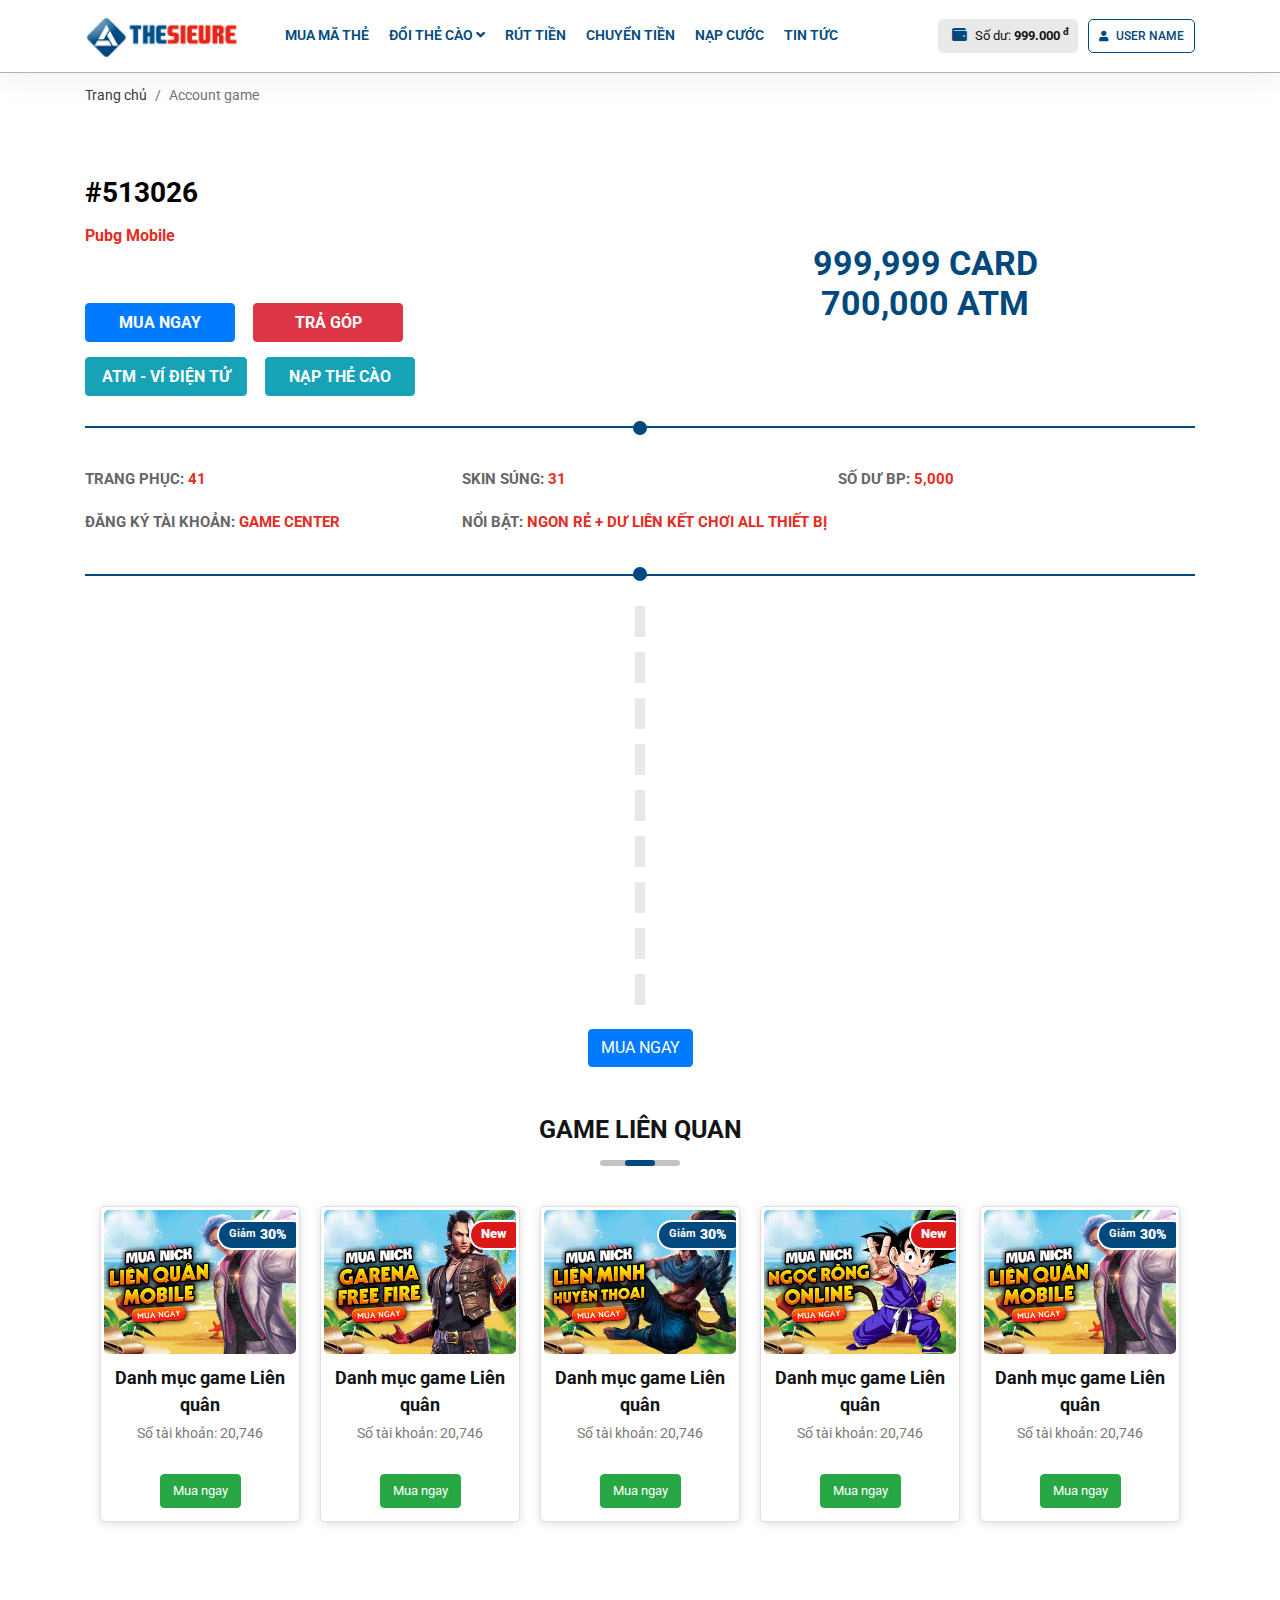
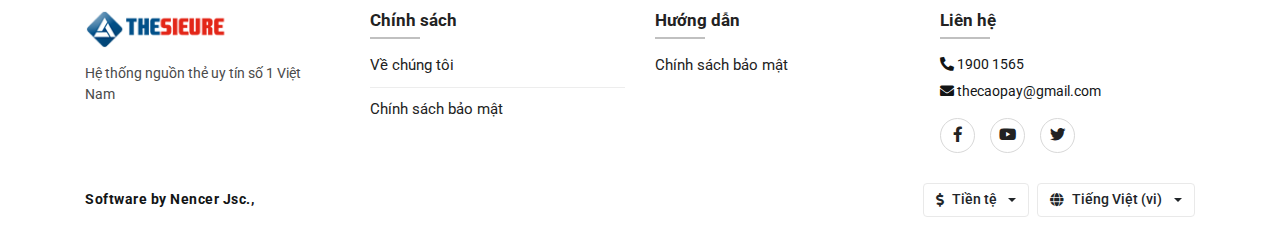
==== account-game.html @ e7c4fc8d "Update" ====
<!DOCTYPE html>
<html lang="vi">
<head>
    <meta charset="UTF-8">
    <meta name="viewport"
          content="width=device-width, user-scalable=no, initial-scale=1.0, maximum-scale=1.0, minimum-scale=1.0">

    <title>Thẻ siêu rẻ V2</title>
    <meta name="description" content="Thẻ siêu rẻ V2">
    <meta name="author" content="">

    <meta property="og:title" content="Thẻ siêu rẻ V2">
    <meta property="og:type" content="website">
    <meta property="og:url" content="">
    <meta property="og:description" content="Thẻ siêu rẻ V2">
    <meta property="og:image" content="">

    <link rel="icon" href="/assets/images/favicon.png">
    <link rel="apple-touch-icon" href="/assets/images/favicon.png">

    <style>
        :root {
            --primary-color: #01497D;
            --primary-rgb: 1, 73, 125;
            --primary-hover: #0e68a9;
            --secondary-color: #E42D1F;
            --secondary-rgb: 228, 45, 31;
            --secondary-hover: #f03c2e;
            --color-body: #fafafa;
            --color-border: #e9e9e9;
            --color-dark: #121415;
            --color-dark-gray: #444748;
            --color-gray: #6a6868;
            --transition: .3s all ease-in-out;
        }
    </style>
    <link rel="stylesheet"
          href="https://fonts.googleapis.com/css2?family=Roboto:ital,wght@0,300;0,400;0,500;0,700;1,300;1,400;1,500;1,700&display=swap">
    <link rel="stylesheet" href="./assets/plugins/bootstrap/bootstrap.min.css">
    <link rel="stylesheet" href="./assets/plugins/fancybox/fancybox.min.css">
    <link rel="stylesheet" href="./assets/plugins/swiper/swiper-bundle.min.css">
    <link rel="stylesheet" href="./assets/plugins/select2/css/select2.min.css">
    <link rel="stylesheet" href="./assets/plugins/waves/waves.min.css">
    <link rel="stylesheet" href="./assets/plugins/sweetalert2/sweetalert2.min.css">
    <link rel="stylesheet" href="./assets/fonts/fontawesome/css/all.min.css">
    <link rel="stylesheet" href="./assets/css/style.css">
</head>
<body>

<header id="header" class="header">
    <div class="header-inner">
        <div class="container">
            <div class="row">
                <div class="col-lg-2">
                    <div class="header-inner_logo">
                        <a href="index.html">
                            <img class="header-inner_logo__image" src="./assets/images/logo.png" alt="">
                        </a>
                        <div id="user-mobile" class="header-inner_mobile__user d-block d-lg-none">
                            <a id="call-user_mobile" href="javascript:void(0)">
                                <i class="fas fa-user"></i>
                            </a>
                            <ul class="list-unstyled mb-0">
                                <li>
                                    <a href="dang-nhap.html">Đăng nhập</a>
                                </li>
                                <li>
                                    <a href="dang-ky.html">Đăng ký</a>
                                </li>
                            </ul>
                        </div>
                        <div class="header-inner_hamburger d-block d-lg-none">
                            <button type="button" class="no-animation" id="call-header_mobile">
                                <span></span>
                                <span></span>
                                <span></span>
                            </button>
                        </div>
                    </div>
                </div>
                <div class="col-lg-10 mobile-no_relative">
                    <div class="d-lg-flex align-items-center justify-content-between flex-wrap">
                        <div class="header-inner_nav">
                            <ul class="list-unstyled mb-0" id="hasMenuTopUp">
                                <li>
                                    <a href="mua-ma-the.html">
                                        Mua mã thẻ
                                    </a>
                                </li>
                                <li>
                                    <a href="doi-the-cao.html">
                                        Đổi thẻ cào
                                        <i class="fas fa-angle-down"></i>
                                    </a>
                                    <ul class="list-unstyled mb-0">
                                        <li>
                                            <a href="">
                                                Đổi thẻ cào
                                            </a>
                                        </li>
                                        <li>
                                            <a href="#">
                                                Đổi thẻ cào
                                            </a>
                                        </li>
                                        <li>
                                            <a href="#">
                                                Đổi thẻ cào
                                            </a>
                                        </li>
                                        <li>
                                            <a href="#">
                                                Đổi thẻ cào
                                            </a>
                                        </li>
                                        <li>
                                            <a href="#">
                                                Đổi thẻ cào
                                            </a>
                                        </li>
                                    </ul>
                                </li>
                                <li>
                                    <a href="rut-tien.html">
                                        Rút tiền
                                    </a>
                                </li>
                                <li>
                                    <a href="chuyen-tien.html">
                                        Chuyển tiền
                                    </a>
                                </li>
                                <li>
                                    <a href="nap-cuoc.html">
                                        Nạp cước
                                    </a>
                                </li>
                                <li>
                                    <a href="tin-tuc.html">
                                        Tin tức
                                    </a>
                                </li>
                            </ul>
                        </div>
                        <div class="header-inner_user d-lg-flex align-items-center justify-content-end">
                            <div class="header-inner_user__item d-none">
                                <a href="dang-ky.html" class="btn btn-register waves-effect waves-light">
                                    <i class="fas fa-user mr-2"></i>
                                    Đăng ký
                                </a>
                            </div>
                            <div class="header-inner_user__item d-none">
                                <a href="dang-nhap.html" class="btn btn-login waves-effect waves-light"><i
                                        class="fas fa-lock-alt mr-2"></i>
                                    Đăng nhập
                                </a>
                            </div>
                            <div class="header-inner_user__item">
                                <span class="header-inner_user__price">
                                    <span>
                                        <i class="fas fa-wallet"></i>
                                    </span>
                                    Số dư:&nbsp;
                                    <b>999.000 <sup>đ</sup></b>
                                </span>
                            </div>
                            <div class="header-inner_user__item">
                                <button type="button" class="btn btn-login-outline waves-effect waves-light">
                                    <i class="fas fa-user mr-2"></i>
                                    User name
                                </button>
                                <ul class="list-unstyled mb-0">
                                    <li>
                                        <a href="">
                                            <i class="fas fa-caret-right"></i>
                                            Thông tin tài khoản
                                        </a>
                                    </li>
                                    <li>
                                        <a href="">
                                            <i class="fas fa-caret-right"></i>
                                            Quỹ số dư
                                        </a>
                                    </li>
                                    <li>
                                        <a href="">
                                            <i class="fas fa-caret-right"></i>
                                            Kết nối API
                                        </a>
                                    </li>
                                    <li>
                                        <a href="">
                                            <i class="fas fa-caret-right"></i>
                                            Lịch sử mua thẻ
                                        </a>
                                    </li>
                                    <li>
                                        <a href="">
                                            <i class="fas fa-caret-right"></i>
                                            Nạp quỹ
                                        </a>
                                    </li>
                                    <li>
                                        <a href="">
                                            <i class="fas fa-caret-right"></i>
                                            Rút quỹ
                                        </a>
                                    </li>
                                </ul>
                            </div>
                        </div>
                        <div class="header-overlay" id="header-overlay"></div>
                    </div>
                </div>
            </div>
        </div>
    </div>
</header>
<div id="main" class="main">
    <div class="pb-1">
        <div class="container">
            <div class="row">
                <div class="col-12">
                    <ol class="breadcrumb mb-0 bg-transparent w-100 pl-0">
                        <li class="breadcrumb-item">
                            <a href="#" class="text-dark">Trang chủ</a>
                        </li>
                        <li class="breadcrumb-item">
                            <a href="#" class="text-muted">Account game</a>
                        </li>
                    </ol>
                </div>
            </div>
        </div>
    </div>
    <div class="pb-4">
        <div class="container">
            <div class="row row-10">
                <div class="col-12">
                    <div class="account-game">
                        <div class="account-game_inner">
                            <div class="account-game_header">
                                <div class="row align-items-center">
                                    <div class="col-md-6">
                                        <div class="account-game_id">
                                            #513026
                                        </div>
                                        <div class="account-game_name">
                                            Pubg Mobile
                                        </div>
                                        <div class="account-game_image d-block d-md-none">
                                            <img src="https://nick.vn/storage/images/XcTcX66q3x_1646688036.jpg"
                                                 class="img-fluid" alt="">
                                        </div>
                                        <div class="account-game_buttons d-none d-md-block">
                                            <a href="" class="btn btn-primary waves-effect waves-light">
                                                MUA NGAY
                                            </a>
                                            <a href="" class="btn btn-danger waves-effect waves-light">
                                                TRẢ GÓP
                                            </a>
                                        </div>
                                        <div class="account-game_buttons mt-0  d-none d-md-block">
                                            <a href="" class="btn btn-info waves-effect waves-light">
                                                ATM - VÍ ĐIỆN TỬ
                                            </a>
                                            <a href="" class="btn btn-info waves-effect waves-light">
                                                NẠP THẺ CÀO
                                            </a>
                                        </div>
                                    </div>
                                    <div class="col-md-6 d-none d-md-block">
                                        <div class="account-game_price">
                                            <div class="account-game_price__current">999,999 CARD</div>
                                            <div class="account-game_price__current">700,000 ATM</div>
                                        </div>
                                    </div>
                                </div>
                            </div>
                            <div class="account-game_body">
                                <div class="row row-col-10">
                                    <div class="col-6 col-md-4 col-lg-4">
                                        <div class="account-game_body__desc">TRANG PHỤC: <span>41</span></div>
                                    </div>
                                    <div class="col-6 col-md-4 col-lg-4">
                                        <div class="account-game_body__desc">SKIN SÚNG: <span>31</span></div>
                                    </div>
                                    <div class="col-6 col-md-4 col-lg-4">
                                        <div class="account-game_body__desc">SỐ DƯ BP: <span>5,000</span></div>
                                    </div>
                                    <div class="col-12 col-md-4 col-lg-4">
                                        <div class="account-game_body__desc">ĐĂNG KÝ TÀI KHOẢN: <span>GAME CENTER</span>
                                        </div>
                                    </div>
                                    <div class="col-12 col-md-8 col-lg-8">
                                        <div class="account-game_body__desc">NỔI BẬT: <span>NGON RẺ + DƯ LIÊN KẾT CHƠI
                                            ALL THIẾT BỊ</span></div>
                                    </div>
                                </div>
                            </div>
                            <div class="account-game_mobile d-block d-md-none">
                                <div class="account-game_price">
                                    <div class="account-game_price__current">999,999 CARD</div>
                                    <div class="account-game_price__current">700,000 ATM</div>
                                </div>
                                <div class="account-game_buttons">
                                    <a href="" class="btn btn-primary waves-effect waves-light">
                                        MUA NGAY
                                    </a>
                                    <a href="" class="btn btn-danger waves-effect waves-light">
                                        TRẢ GÓP
                                    </a>
                                </div>
                                <div class="account-game_buttons mt-0">
                                    <a href="" class="btn btn-info waves-effect waves-light">
                                        ATM - VÍ ĐIỆN TỬ
                                    </a>
                                    <a href="" class="btn btn-info waves-effect waves-light">
                                        NẠP THẺ CÀO
                                    </a>
                                </div>
                            </div>
                            <div class="account-game_images">
                                <div class="row">
                                    <div class="col-12">
                                        <div class="d-flex flex-column align-items-center justify-content-center">
                                            <a href="https://nick.vn/storage/images/XcTcX66q3x_1646688036.jpg"
                                               class="d-inline-block account-game_image" data-fancybox="account-game">
                                                <img src="https://nick.vn/storage/images/XcTcX66q3x_1646688036.jpg"
                                                     class="img-fluid" alt="">
                                            </a>
                                            <a href="https://nick.vn/storage/images/vSVyql1NGh_1646688036.jpg"
                                               class="d-inline-block account-game_image" data-fancybox="account-game">
                                                <img src="https://nick.vn/storage/images/vSVyql1NGh_1646688036.jpg"
                                                     class="img-fluid" alt="">
                                            </a>
                                            <a href="https://nick.vn/storage/images/O1JvAbsGAw_1646688036.jpg"
                                               class="d-inline-block account-game_image" data-fancybox="account-game">
                                                <img src="https://nick.vn/storage/images/O1JvAbsGAw_1646688036.jpg"
                                                     class="img-fluid" alt="">
                                            </a>
                                            <a href="https://nick.vn/storage/images/XcTcX66q3x_1646688036.jpg"
                                               class="d-inline-block account-game_image" data-fancybox="account-game">
                                                <img src="https://nick.vn/storage/images/XcTcX66q3x_1646688036.jpg"
                                                     class="img-fluid" alt="">
                                            </a>
                                            <a href="https://nick.vn/storage/images/vSVyql1NGh_1646688036.jpg"
                                               class="d-inline-block account-game_image" data-fancybox="account-game">
                                                <img src="https://nick.vn/storage/images/vSVyql1NGh_1646688036.jpg"
                                                     class="img-fluid" alt="">
                                            </a>
                                            <a href="https://nick.vn/storage/images/O1JvAbsGAw_1646688036.jpg"
                                               class="d-inline-block account-game_image" data-fancybox="account-game">
                                                <img src="https://nick.vn/storage/images/O1JvAbsGAw_1646688036.jpg"
                                                     class="img-fluid" alt="">
                                            </a>
                                            <a href="https://nick.vn/storage/images/XcTcX66q3x_1646688036.jpg"
                                               class="d-inline-block account-game_image" data-fancybox="account-game">
                                                <img src="https://nick.vn/storage/images/XcTcX66q3x_1646688036.jpg"
                                                     class="img-fluid" alt="">
                                            </a>
                                            <a href="https://nick.vn/storage/images/vSVyql1NGh_1646688036.jpg"
                                               class="d-inline-block account-game_image" data-fancybox="account-game">
                                                <img src="https://nick.vn/storage/images/vSVyql1NGh_1646688036.jpg"
                                                     class="img-fluid" alt="">
                                            </a>
                                            <a href="https://nick.vn/storage/images/O1JvAbsGAw_1646688036.jpg"
                                               class="d-inline-block account-game_image" data-fancybox="account-game">
                                                <img src="https://nick.vn/storage/images/O1JvAbsGAw_1646688036.jpg"
                                                     class="img-fluid" alt="">
                                            </a>
                                        </div>
                                    </div>
                                </div>
                            </div>
                            <div class="account-game_button mt-4 text-center">
                                <a href="" class="btn btn-primary waves-effect waves-light">
                                    MUA NGAY
                                </a>
                            </div>
                        </div>
                    </div>
                </div>
            </div>
        </div>
    </div>
    <div class="py-4">
        <div class="container">
            <div class="row row-10">
                <div class="col-12">
                    <div class="block-list-game pb-2">
                        <div class="container">
                            <div class="row">
                                <div class="col-12">
                                    <div class="template-1-heading text-center">
                                        <h4>
                                            Game liên quan
                                        </h4>
                                    </div>
                                </div>
                            </div>
                            <div class="row row-col-10 row-cols-lg-5">
                                <div class="col-sm-6 col-md-4">
                                    <div class="card-game card">
                                        <div class="card-header">
                                            <a href="">
                                                <img src="./assets/images/game/list/1.gif" alt="">
                                                <div class="badge">
                                                    Giảm <b class="ml-1 mt--4">30%</b>
                                                </div>
                                            </a>
                                        </div>
                                        <div class="card-body">
                                            <div class="card-title">
                                                <a href="">
                                                    Danh mục game Liên quân
                                                </a>
                                            </div>
                                            <div class="card-text">
                                                Số tài khoản: 20,746
                                            </div>
                                            <div class="card-button">
                                                <a href="" class="btn btn-success template-1-btn">
                                                    Mua ngay
                                                </a>
                                            </div>
                                        </div>
                                    </div>
                                </div>
                                <div class="col-sm-6 col-md-4">
                                    <div class="card-game card">
                                        <div class="card-header">
                                            <a href="">
                                                <img src="./assets/images/game/list/2.gif" alt="">
                                                <div class="badge badge-new">
                                                    <b>New</b>
                                                </div>
                                            </a>
                                        </div>
                                        <div class="card-body">
                                            <div class="card-title">
                                                <a href="">
                                                    Danh mục game Liên quân
                                                </a>
                                            </div>
                                            <div class="card-text">
                                                Số tài khoản: 20,746
                                            </div>
                                            <div class="card-button">
                                                <a href="" class="btn btn-success template-1-btn">
                                                    Mua ngay
                                                </a>
                                            </div>
                                        </div>
                                    </div>
                                </div>
                                <div class="col-sm-6 col-md-4">
                                    <div class="card-game card">
                                        <div class="card-header">
                                            <a href="">
                                                <img src="./assets/images/game/list/3.gif" alt="">
                                                <div class="badge">
                                                    Giảm <b class="ml-1 mt--4">30%</b>
                                                </div>
                                            </a>
                                        </div>
                                        <div class="card-body">
                                            <div class="card-title">
                                                <a href="">
                                                    Danh mục game Liên quân
                                                </a>
                                            </div>
                                            <div class="card-text">
                                                Số tài khoản: 20,746
                                            </div>
                                            <div class="card-button">
                                                <a href="" class="btn btn-success template-1-btn">
                                                    Mua ngay
                                                </a>
                                            </div>
                                        </div>
                                    </div>
                                </div>
                                <div class="col-sm-6 col-md-4">
                                    <div class="card-game card">
                                        <div class="card-header">
                                            <a href="">
                                                <img src="./assets/images/game/list/4.gif" alt="">
                                                <div class="badge badge-new">
                                                    <b>New</b>
                                                </div>
                                            </a>
                                        </div>
                                        <div class="card-body">
                                            <div class="card-title">
                                                <a href="">
                                                    Danh mục game Liên quân
                                                </a>
                                            </div>
                                            <div class="card-text">
                                                Số tài khoản: 20,746
                                            </div>
                                            <div class="card-button">
                                                <a href="" class="btn btn-success template-1-btn">
                                                    Mua ngay
                                                </a>
                                            </div>
                                        </div>
                                    </div>
                                </div>
                                <div class="col-sm-6 col-md-4">
                                    <div class="card-game card">
                                        <div class="card-header">
                                            <a href="">
                                                <img src="./assets/images/game/list/1.gif" alt="">
                                                <div class="badge">
                                                    Giảm <b class="ml-1 mt--4">30%</b>
                                                </div>
                                            </a>
                                        </div>
                                        <div class="card-body">
                                            <div class="card-title">
                                                <a href="">
                                                    Danh mục game Liên quân
                                                </a>
                                            </div>
                                            <div class="card-text">
                                                Số tài khoản: 20,746
                                            </div>
                                            <div class="card-button">
                                                <a href="" class="btn btn-success template-1-btn">
                                                    Mua ngay
                                                </a>
                                            </div>
                                        </div>
                                    </div>
                                </div>
                            </div>
                        </div>
                    </div>
                </div>
            </div>
        </div>
    </div>
</div>

<footer id="footer" class="footer">
    <div class="container">
        <div class="row">
            <div class="col-md-3 my-4">
                <div class="footer-item">
                    <div class="footer-item_logo">
                        <a href="" class="d-inline-block account-game_image">
                            <img src="./assets/images/logo.png"
                                 alt="">
                        </a>
                    </div>
                    <div class="footer-item_text">
                        Hệ thống nguồn thẻ uy tín số 1 Việt Nam
                    </div>
                </div>
            </div>
            <div class="col-md-3 col-6 my-4">
                <div class="footer-item">
                    <div class="footer-item_title">
                        Chính sách
                    </div>
                    <div class="footer-item_list">
                        <ul class="list-unstyled mb-0">
                            <li>
                                <a href="#">Về chúng tôi</a>
                            </li>
                            <li>
                                <a href="#">Chính sách bảo mật</a>
                            </li>
                        </ul>
                    </div>
                </div>
            </div>
            <div class="col-md-3 col-6 my-4">
                <div class="footer-item">
                    <div class="footer-item_title">
                        Hướng dẫn
                    </div>
                    <div class="footer-item_list">
                        <ul class="list-unstyled mb-0">
                            <li>
                                <a href="#">Chính sách bảo mật</a>
                            </li>
                        </ul>
                    </div>
                </div>
            </div>

            <div class="col-md-3 my-4">
                <div class="footer-item">
                    <div class="footer-item_title">
                        Liên hệ
                    </div>
                    <div class="footer-item_info">
                        <p>
                            <i class="fas fa-phone-alt"></i>
                            1900 1565
                        </p>
                        <p>
                            <i class="fas fa-envelope"></i>
                            thecaopay@gmail.com
                        </p>
                        <p class="mt-3 d-flex align-items-center justify-content-start footer-item_info__social">
                            <a href="https://www.facebook.com/">
                                <i class="fab fa-facebook-f"></i>
                            </a>
                            <a href="https://www.youtube.com/">
                                <i class="fab fa-youtube"></i>
                            </a>
                            <a href="https://twitter.com/">
                                <i class="fab fa-twitter"></i>
                            </a>
                        </p>
                    </div>
                </div>
            </div>
        </div>
    </div>
    <div class="footer-bottom">
        <div class="container">
            <div class="row align-items-center">
                <div class="col-md-6">
                    <a href="#" class="footer-bottom_copyright">Software by Nencer Jsc.,</a>
                </div>
                <div class="col-md-6">
                    <div class="footer-dropdown d-flex align-items-center justify-content-lg-end">
                        <div class="dropdown dropdown-wrap">
                            <button class="btn btn-dropdown dropdown-toggle" type="button" id="dropdownCurrency"
                                    data-toggle="dropdown">
                                <i class="fas fa-dollar-sign"></i>
                                <span class="px-2">Tiền tệ</span>
                            </button>
                            <div class="dropdown-menu dropdown-menu-right" aria-labelledby="dropdownCurrency">
                                <a class="dropdown-item" href="#">Dollars</a>
                                <a class="dropdown-item" href="#">Nhân dân tệ</a>
                                <a class="dropdown-item active" href="#">Vietnam đồng</a>
                            </div>
                        </div>
                        <div class="dropdown dropdown-wrap ml-2">
                            <button class="btn btn-dropdown dropdown-toggle" type="button" id="dropdownLanguage"
                                    data-toggle="dropdown" aria-expanded="false">
                                <i class="fas fa-globe"></i>
                                <span class="px-2">Tiếng Việt (vi)</span>
                            </button>
                            <div class="dropdown-menu dropdown-menu-right" aria-labelledby="dropdownLanguage" style="">
                                <a class="dropdown-item " href="#">English</a>
                                <a class="dropdown-item active " href="#">Tiếng
                                    Việt
                                </a>
                            </div>
                        </div>
                    </div>
                </div>
            </div>
        </div>
    </div>
</footer>


<script type="text/javascript" src="./assets/plugins/jquery.min.js"></script>
<script type="text/javascript" src="./assets/plugins/bootstrap/bootstrap.bundle.min.js"></script>
<script type="text/javascript" src="./assets/plugins/fancybox/fancybox.min.js"></script>
<script type="text/javascript" src="./assets/plugins/swiper/swiper-bundle.min.js"></script>
<script type="text/javascript" src="./assets/plugins/select2/js/select2.min.js"></script>
<script type="text/javascript" src="./assets/plugins/waves/waves.min.js"></script>
<script type="text/javascript" src="./assets/plugins/sweetalert2/sweetalert2.min.js"></script>
<script type="text/javascript" src="./assets/js/scripts.js"></script>
</body>
</html>
---- assets/plugins/waves/waves.min.css ----
.waves-effect {
    position: relative;
    cursor: pointer;
    display: inline-block;
    overflow: hidden;
    -webkit-user-select: none;
    -moz-user-select: none;
    -ms-user-select: none;
    user-select: none;
    -webkit-tap-highlight-color: transparent;
}

.waves-effect .waves-ripple {
    position: absolute;
    border-radius: 50%;
    width: 100px;
    height: 100px;
    margin-top: -50px;
    margin-left: -50px;
    opacity: 0;
    background: rgba(0, 0, 0, 0.2);
    background: -webkit-radial-gradient(rgba(0, 0, 0, 0.2) 0, rgba(0, 0, 0, 0.3) 40%, rgba(0, 0, 0, 0.4) 50%, rgba(0, 0, 0, 0.5) 60%, rgba(255, 255, 255, 0) 70%);
    background: -o-radial-gradient(rgba(0, 0, 0, 0.2) 0, rgba(0, 0, 0, 0.3) 40%, rgba(0, 0, 0, 0.4) 50%, rgba(0, 0, 0, 0.5) 60%, rgba(255, 255, 255, 0) 70%);
    background: -moz-radial-gradient(rgba(0, 0, 0, 0.2) 0, rgba(0, 0, 0, 0.3) 40%, rgba(0, 0, 0, 0.4) 50%, rgba(0, 0, 0, 0.5) 60%, rgba(255, 255, 255, 0) 70%);
    background: radial-gradient(rgba(0, 0, 0, 0.2) 0, rgba(0, 0, 0, 0.3) 40%, rgba(0, 0, 0, 0.4) 50%, rgba(0, 0, 0, 0.5) 60%, rgba(255, 255, 255, 0) 70%);
    -webkit-transition: all 0.5s ease-out;
    -moz-transition: all 0.5s ease-out;
    -o-transition: all 0.5s ease-out;
    transition: all 0.5s ease-out;
    -webkit-transition-property: -webkit-transform, opacity;
    -moz-transition-property: -moz-transform, opacity;
    -o-transition-property: -o-transform, opacity;
    transition-property: transform, opacity;
    -webkit-transform: scale(0) translate(0, 0);
    -moz-transform: scale(0) translate(0, 0);
    -ms-transform: scale(0) translate(0, 0);
    -o-transform: scale(0) translate(0, 0);
    transform: scale(0) translate(0, 0);
    pointer-events: none;
}

.waves-effect.waves-light .waves-ripple {
    background: rgba(255, 255, 255, 0.4);
    background: -webkit-radial-gradient(rgba(255, 255, 255, 0.2) 0, rgba(255, 255, 255, 0.3) 40%, rgba(255, 255, 255, 0.4) 50%, rgba(255, 255, 255, 0.5) 60%, rgba(255, 255, 255, 0) 70%);
    background: -o-radial-gradient(rgba(255, 255, 255, 0.2) 0, rgba(255, 255, 255, 0.3) 40%, rgba(255, 255, 255, 0.4) 50%, rgba(255, 255, 255, 0.5) 60%, rgba(255, 255, 255, 0) 70%);
    background: -moz-radial-gradient(rgba(255, 255, 255, 0.2) 0, rgba(255, 255, 255, 0.3) 40%, rgba(255, 255, 255, 0.4) 50%, rgba(255, 255, 255, 0.5) 60%, rgba(255, 255, 255, 0) 70%);
    background: radial-gradient(rgba(255, 255, 255, 0.2) 0, rgba(255, 255, 255, 0.3) 40%, rgba(255, 255, 255, 0.4) 50%, rgba(255, 255, 255, 0.5) 60%, rgba(255, 255, 255, 0) 70%);
}

.waves-effect.waves-classic .waves-ripple {
    background: rgba(0, 0, 0, 0.2);
}

.waves-effect.waves-classic.waves-light .waves-ripple {
    background: rgba(255, 255, 255, 0.4);
}

.waves-notransition {
    -webkit-transition: none !important;
    -moz-transition: none !important;
    -o-transition: none !important;
    transition: none !important;
}

.waves-button,
.waves-circle {
    -webkit-transform: translateZ(0);
    -moz-transform: translateZ(0);
    -ms-transform: translateZ(0);
    -o-transform: translateZ(0);
    transform: translateZ(0);
    -webkit-mask-image: -webkit-radial-gradient(circle, white 100%, black 100%);
}

.waves-button,
.waves-button:hover,
.waves-button:visited,
.waves-button-input {
    white-space: nowrap;
    vertical-align: middle;
    cursor: pointer;
    border: none;
    outline: none;
    color: inherit;
    background-color: rgba(0, 0, 0, 0);
    font-size: 1em;
    line-height: 1em;
    text-align: center;
    text-decoration: none;
    z-index: 1;
}

.waves-button {
    padding: 0.85em 1.1em;
    border-radius: 0.2em;
}

.waves-button-input {
    margin: 0;
    padding: 0.85em 1.1em;
}

.waves-input-wrapper {
    border-radius: 0.2em;
    vertical-align: bottom;
}

.waves-input-wrapper.waves-button {
    padding: 0;
}

.waves-input-wrapper .waves-button-input {
    position: relative;
    top: 0;
    left: 0;
    z-index: 1;
}

.waves-circle {
    text-align: center;
    width: 2.5em;
    height: 2.5em;
    line-height: 2.5em;
    border-radius: 50%;
}

.waves-float {
    -webkit-mask-image: none;
    -webkit-box-shadow: 0px 1px 1.5px 1px rgba(0, 0, 0, 0.12);
    box-shadow: 0px 1px 1.5px 1px rgba(0, 0, 0, 0.12);
    -webkit-transition: all 300ms;
    -moz-transition: all 300ms;
    -o-transition: all 300ms;
    transition: all 300ms;
}

.waves-float:active {
    -webkit-box-shadow: 0px 8px 20px 1px rgba(0, 0, 0, 0.3);
    box-shadow: 0px 8px 20px 1px rgba(0, 0, 0, 0.3);
}

.waves-block {
    display: block;
}

.waves-effect.waves-light .waves-ripple {
    background-color: rgba(255, 255, 255, 0.4);
}

.waves-effect.waves-primary .waves-ripple {
    background-color: rgba(86, 100, 210, 0.4);
}

.waves-effect.waves-success .waves-ripple {
    background-color: rgba(28, 187, 140, 0.4);
}

.waves-effect.waves-info .waves-ripple {
    background-color: rgba(74, 163, 255, 0.4);
}

.waves-effect.waves-warning .waves-ripple {
    background-color: rgba(252, 185, 44, 0.4);
}

.waves-effect.waves-danger .waves-ripple {
    background-color: rgba(255, 61, 96, 0.4);
}
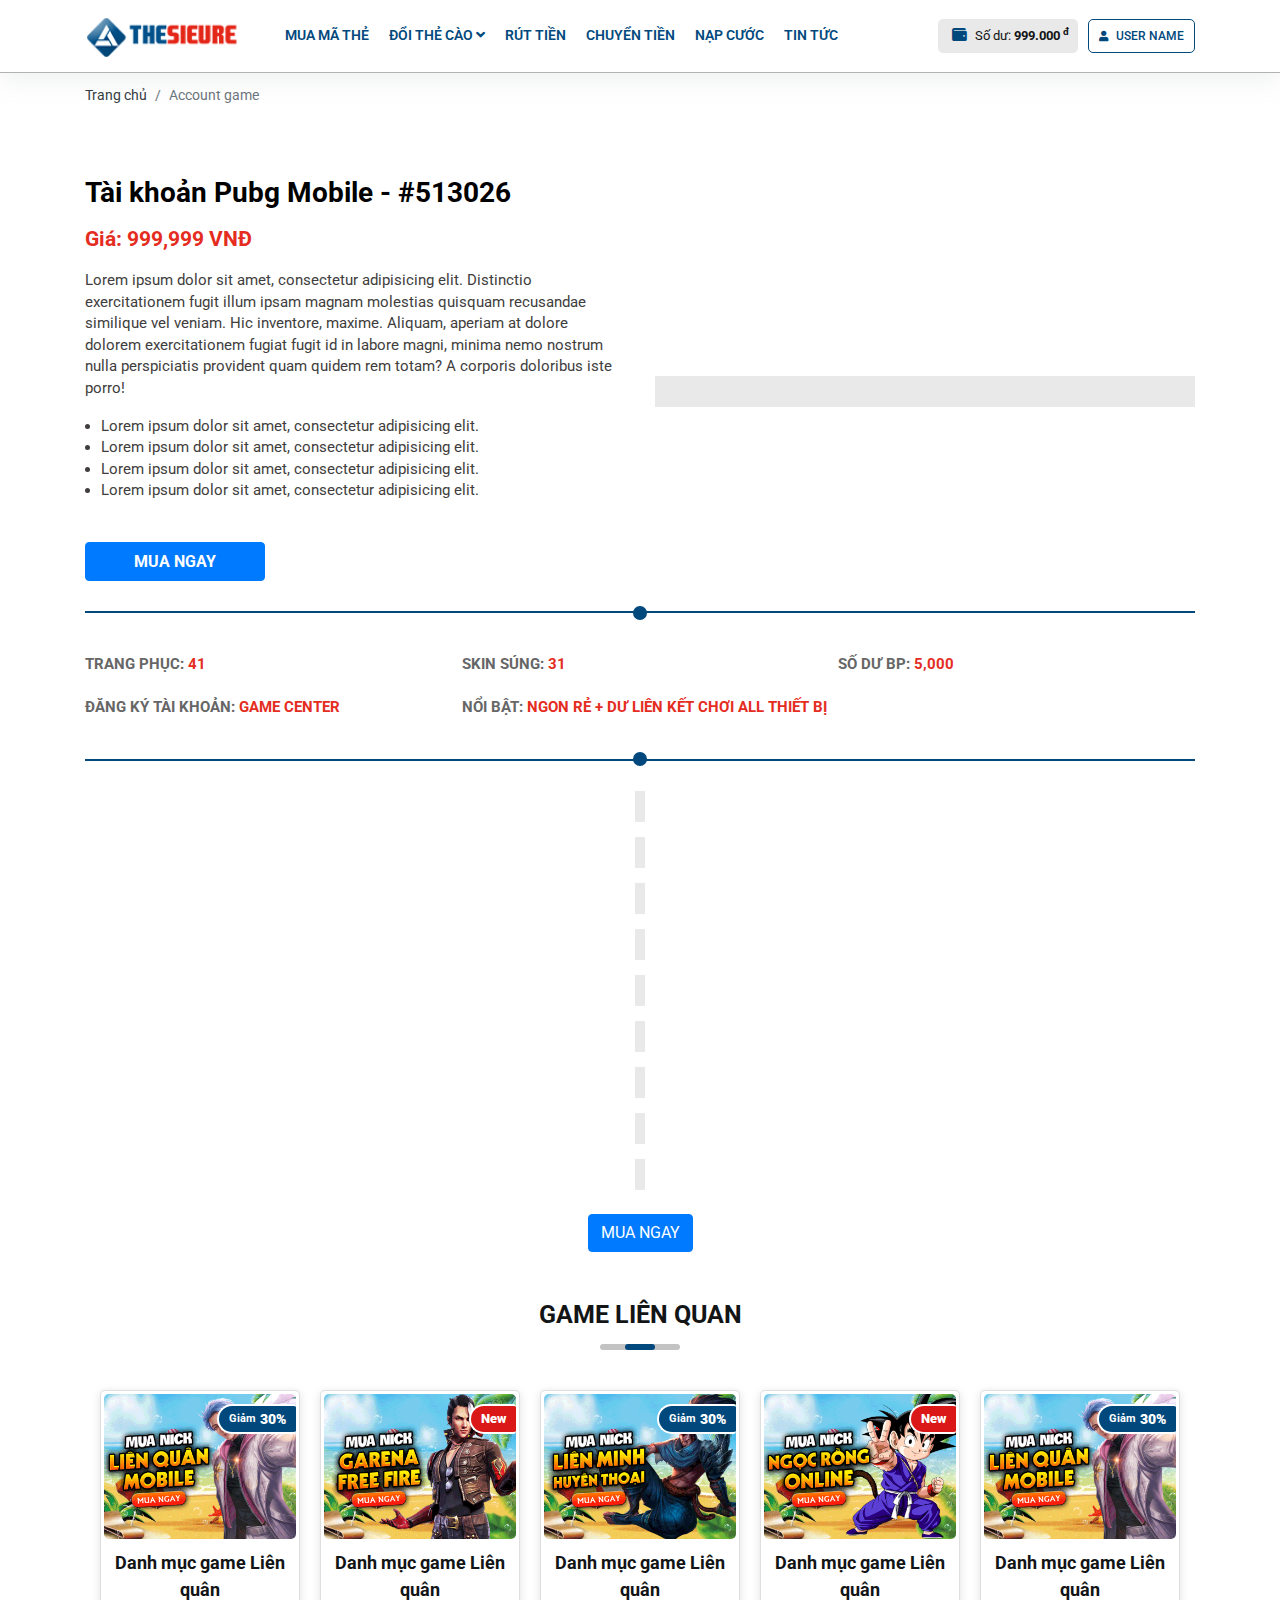
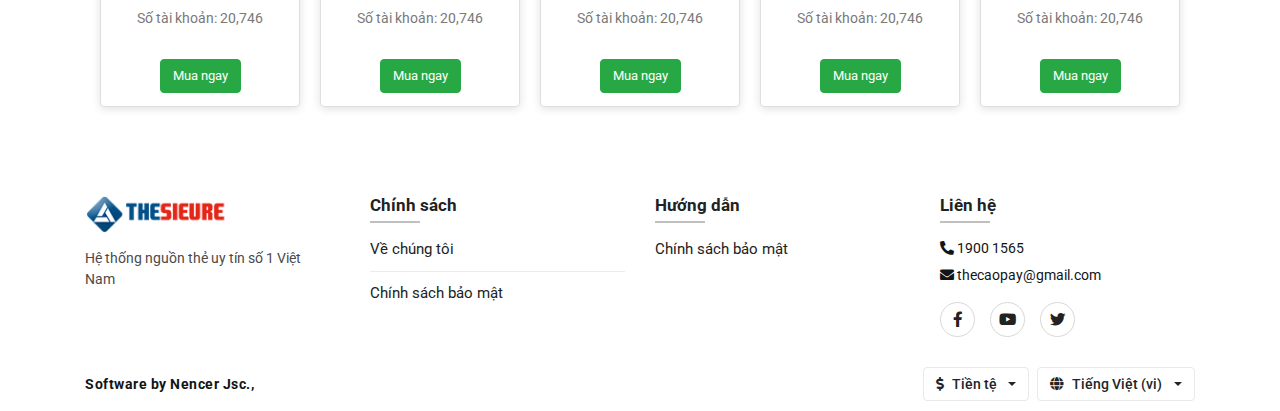
==== commit c017a8bd: "Update" ====
--- a/account-game.html
+++ b/account-game.html
@@ -243,36 +243,50 @@
                                 <div class="row align-items-center">
                                     <div class="col-md-6">
                                         <div class="account-game_id">
-                                            #513026
+                                            Tài khoản Pubg Mobile - #513026
                                         </div>
                                         <div class="account-game_name">
-                                            Pubg Mobile
+                                            Giá: 999,999 VNĐ
                                         </div>
                                         <div class="account-game_image d-block d-md-none">
                                             <img src="https://nick.vn/storage/images/XcTcX66q3x_1646688036.jpg"
                                                  class="img-fluid" alt="">
                                         </div>
-                                        <div class="account-game_buttons d-none d-md-block">
+                                        <div class="account-game_description">
+                                            <p>
+                                                Lorem ipsum dolor sit amet, consectetur adipisicing elit. Distinctio
+                                                exercitationem fugit illum ipsam magnam molestias quisquam recusandae
+                                                similique vel veniam. Hic inventore, maxime. Aliquam, aperiam at dolore
+                                                dolorem exercitationem fugiat fugit id in labore magni, minima nemo
+                                                nostrum
+                                                nulla perspiciatis provident quam quidem rem totam? A corporis doloribus
+                                                iste porro!
+                                            </p>
+                                            <ul>
+                                                <li>
+                                                    Lorem ipsum dolor sit amet, consectetur adipisicing elit.
+                                                </li>
+                                                <li>
+                                                    Lorem ipsum dolor sit amet, consectetur adipisicing elit.
+                                                </li>
+                                                <li>
+                                                    Lorem ipsum dolor sit amet, consectetur adipisicing elit.
+                                                </li>
+                                                <li>
+                                                    Lorem ipsum dolor sit amet, consectetur adipisicing elit.
+                                                </li>
+                                            </ul>
+                                        </div>
+                                        <div class="account-game_buttons text-center text-md-left">
                                             <a href="" class="btn btn-primary waves-effect waves-light">
                                                 MUA NGAY
                                             </a>
-                                            <a href="" class="btn btn-danger waves-effect waves-light">
-                                                TRẢ GÓP
-                                            </a>
-                                        </div>
-                                        <div class="account-game_buttons mt-0  d-none d-md-block">
-                                            <a href="" class="btn btn-info waves-effect waves-light">
-                                                ATM - VÍ ĐIỆN TỬ
-                                            </a>
-                                            <a href="" class="btn btn-info waves-effect waves-light">
-                                                NẠP THẺ CÀO
-                                            </a>
                                         </div>
                                     </div>
                                     <div class="col-md-6 d-none d-md-block">
-                                        <div class="account-game_price">
-                                            <div class="account-game_price__current">999,999 CARD</div>
-                                            <div class="account-game_price__current">700,000 ATM</div>
+                                        <div class="account-game_image">
+                                            <img src="https://nick.vn/storage/images/XcTcX66q3x_1646688036.jpg"
+                                                 class="img-fluid" alt="">
                                         </div>
                                     </div>
                                 </div>
@@ -296,28 +310,6 @@
                                         <div class="account-game_body__desc">NỔI BẬT: <span>NGON RẺ + DƯ LIÊN KẾT CHƠI
                                             ALL THIẾT BỊ</span></div>
                                     </div>
-                                </div>
-                            </div>
-                            <div class="account-game_mobile d-block d-md-none">
-                                <div class="account-game_price">
-                                    <div class="account-game_price__current">999,999 CARD</div>
-                                    <div class="account-game_price__current">700,000 ATM</div>
-                                </div>
-                                <div class="account-game_buttons">
-                                    <a href="" class="btn btn-primary waves-effect waves-light">
-                                        MUA NGAY
-                                    </a>
-                                    <a href="" class="btn btn-danger waves-effect waves-light">
-                                        TRẢ GÓP
-                                    </a>
-                                </div>
-                                <div class="account-game_buttons mt-0">
-                                    <a href="" class="btn btn-info waves-effect waves-light">
-                                        ATM - VÍ ĐIỆN TỬ
-                                    </a>
-                                    <a href="" class="btn btn-info waves-effect waves-light">
-                                        NẠP THẺ CÀO
-                                    </a>
                                 </div>
                             </div>
                             <div class="account-game_images">
--- a/assets/css/style.css
+++ b/assets/css/style.css
@@ -3242,28 +3242,40 @@
 
 .account-game_name {
     font-weight: 700;
-    font-size: 1.15em;
+    font-size: 1.5em;
+    margin-bottom: 10px;
     color: var(--secondary-color);
+}
+
+.account-game_description {
+    font-size: 1.1em;
+    color: #413d3d;
+    line-height: 1.4;
+    margin-top: 15px;
+}
+
+.account-game_description ul {
+    padding-left: 16px;
+    margin-bottom: 0;
 }
 
 .account-game_buttons {
     margin-top: 40px;
-    display: flex;
-    flex-wrap: wrap;
-    justify-content: flex-end;
 }
 
 .account-game_buttons .btn {
-    min-width: 150px;
+    min-width: 180px;
     font-weight: 700;
-    margin-top: 15px;
     padding-top: .45rem;
     padding-left: 1rem;
     padding-right: 1rem;
 }
 
-.account-game_buttons .btn + .btn {
-    margin-left: 15px;
+.account-game_header .account-game_image {
+    background: #e9e9e9;
+    border: 1px solid #e9e9e9;
+    padding: 4px;
+    margin: 30px 0 0;
 }
 
 .account-game_price {
@@ -3343,17 +3355,12 @@
 @media screen and (max-width: 767px) {
     .account-game_id {
         text-align: center;
+        font-size: 1.7em;
     }
 
     .account-game_name {
         text-align: center;
-    }
-
-    .account-game_header .account-game_image {
-        background: #e9e9e9;
-        border: 1px solid #e9e9e9;
-        padding: 4px;
-        margin: 30px 0 0;
+        font-size: 1.4em;
     }
 
     .account-game_mobile {
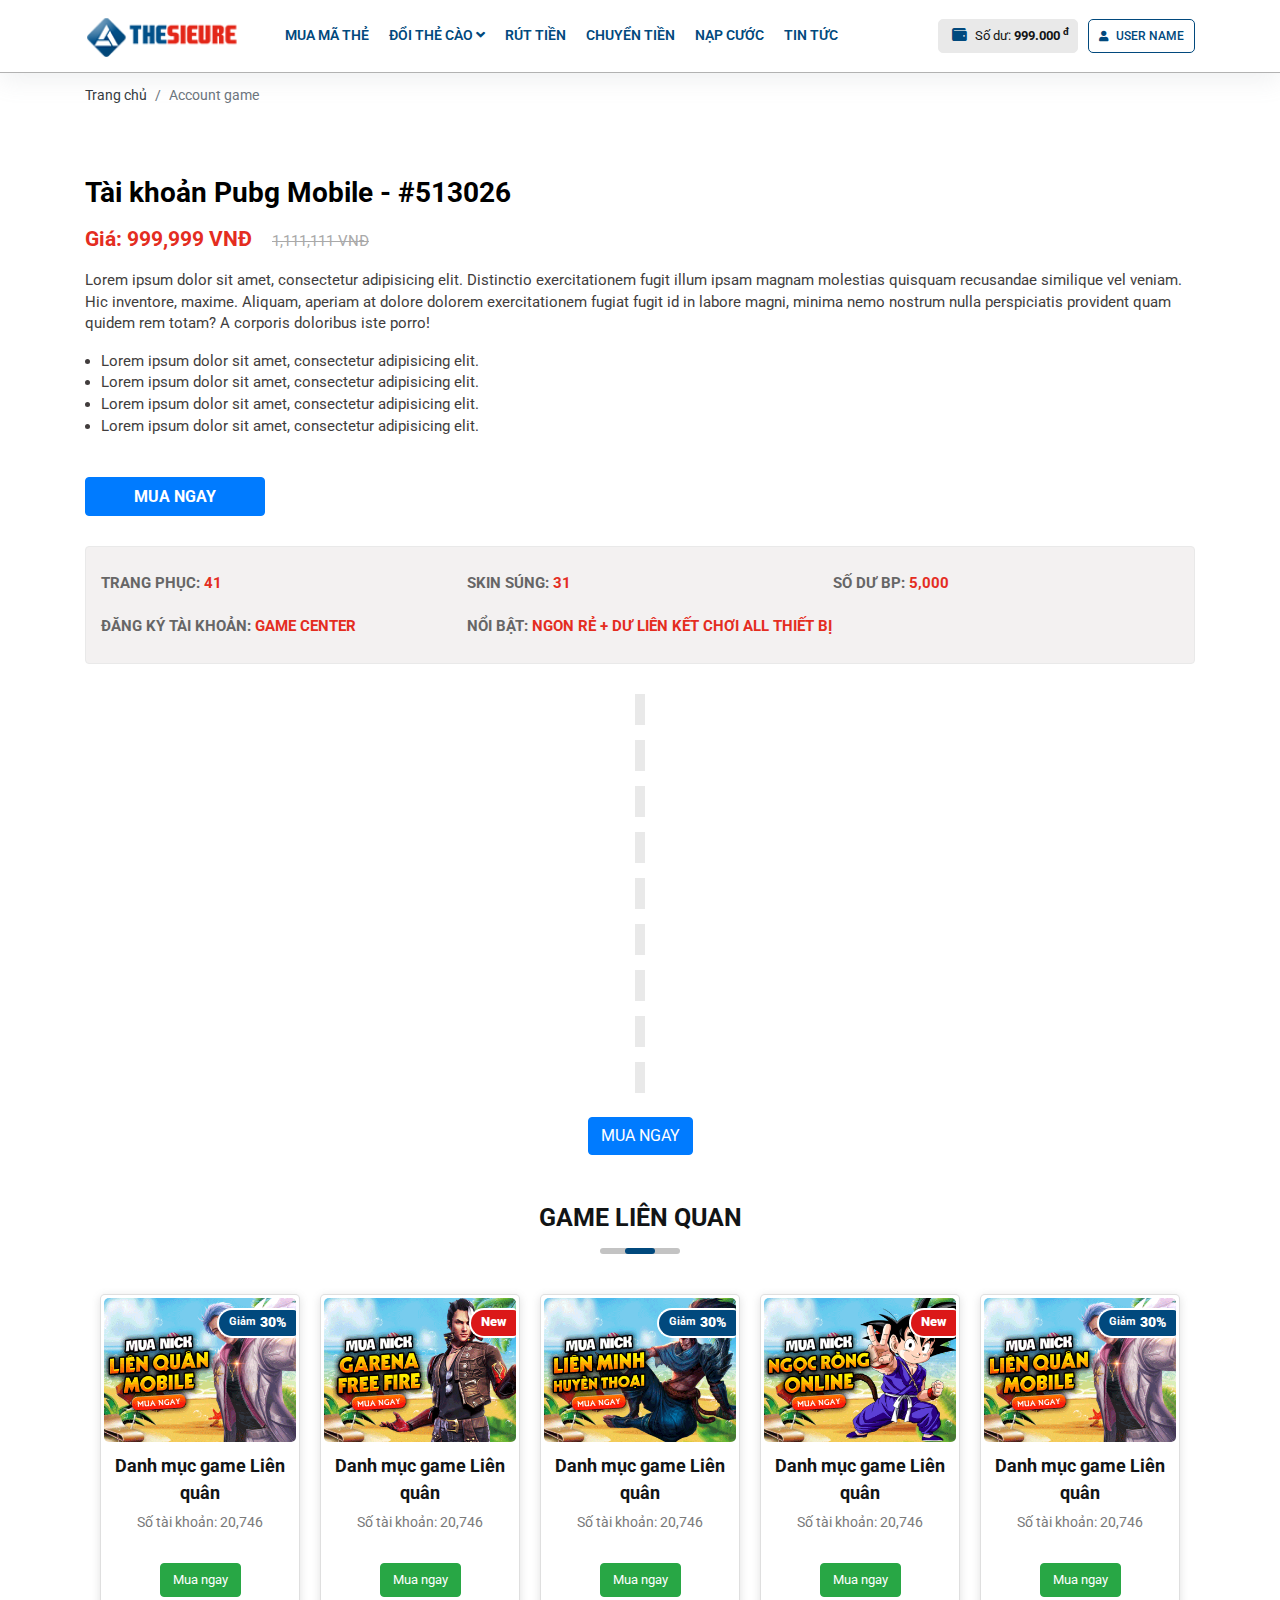
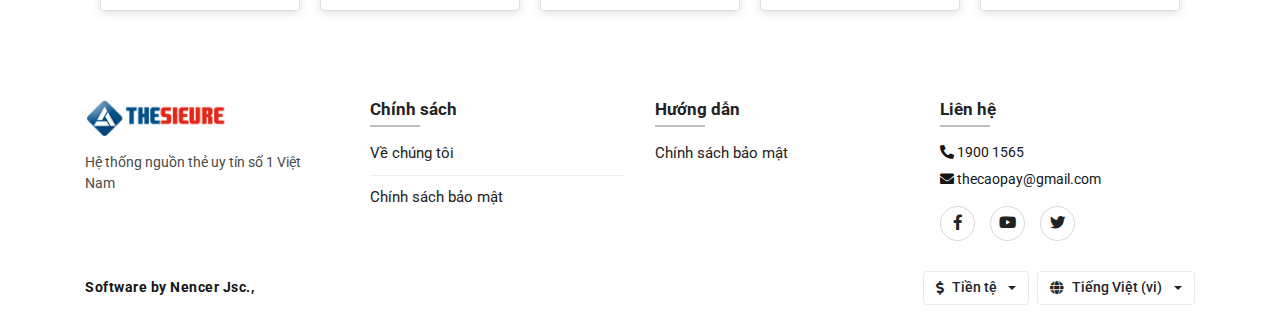
==== commit c7f5c6ea: "Update" ====
--- a/account-game.html
+++ b/account-game.html
@@ -241,16 +241,13 @@
                         <div class="account-game_inner">
                             <div class="account-game_header">
                                 <div class="row align-items-center">
-                                    <div class="col-md-6">
+                                    <div class="col-md-12">
                                         <div class="account-game_id">
                                             Tài khoản Pubg Mobile - #513026
                                         </div>
-                                        <div class="account-game_name">
+                                        <div class="account-game_price">
                                             Giá: 999,999 VNĐ
-                                        </div>
-                                        <div class="account-game_image d-block d-md-none">
-                                            <img src="https://nick.vn/storage/images/XcTcX66q3x_1646688036.jpg"
-                                                 class="img-fluid" alt="">
+                                            <del>1,111,111 VNĐ</del>
                                         </div>
                                         <div class="account-game_description">
                                             <p>
@@ -283,12 +280,6 @@
                                             </a>
                                         </div>
                                     </div>
-                                    <div class="col-md-6 d-none d-md-block">
-                                        <div class="account-game_image">
-                                            <img src="https://nick.vn/storage/images/XcTcX66q3x_1646688036.jpg"
-                                                 class="img-fluid" alt="">
-                                        </div>
-                                    </div>
                                 </div>
                             </div>
                             <div class="account-game_body">
--- a/assets/css/style.css
+++ b/assets/css/style.css
@@ -3240,11 +3240,18 @@
     margin-bottom: 10px;
 }
 
-.account-game_name {
+.account-game_price {
     font-weight: 700;
     font-size: 1.5em;
     margin-bottom: 10px;
     color: var(--secondary-color);
+}
+
+.account-game_price del{
+    margin-left: 15px;
+    font-size: 0.7em;
+    color: #a9a9a9;
+    font-weight: 400;
 }
 
 .account-game_description {
@@ -3278,50 +3285,13 @@
     margin: 30px 0 0;
 }
 
-.account-game_price {
-    text-align: center;
-}
-
-.account-game_price .account-game_price__current {
-    font-size: 2.4em;
-    color: var(--primary-color);
-    font-weight: 700;
-    line-height: 40px;
-}
-
 .account-game_body {
-    padding: 30px 0;
-    border: 2px solid var(--primary-color);
-    border-left: 0;
-    border-right: 0;
+    padding: 15px;
+    border: 1px solid #e9e9e9;
+    border-radius: 4px;
     position: relative;
     margin: 30px 0;
-}
-
-.account-game_body:before {
-    position: absolute;
-    content: "";
-    border-radius: 50%;
-    height: 14px;
-    width: 14px;
-    background: var(--primary-color);
-    top: -7px;
-    left: 50%;
-    transform: translateX(-50%);
-    display: block;
-}
-
-.account-game_body:after {
-    position: absolute;
-    content: "";
-    border-radius: 50%;
-    height: 14px;
-    width: 14px;
-    background: var(--primary-color);
-    bottom: -7px;
-    left: 50%;
-    transform: translateX(-50%);
-    display: block;
+    background: #f3f1f1;
 }
 
 .account-game_body .account-game_body__desc {
@@ -3358,7 +3328,7 @@
         font-size: 1.7em;
     }
 
-    .account-game_name {
+    .account-game_price {
         text-align: center;
         font-size: 1.4em;
     }
@@ -3375,8 +3345,4 @@
     .account-game_buttons .btn {
         width: calc(50% - 10px);
     }
-
-    .account-game_price .account-game_price__current {
-        font-size: 2em;
-    }
 }